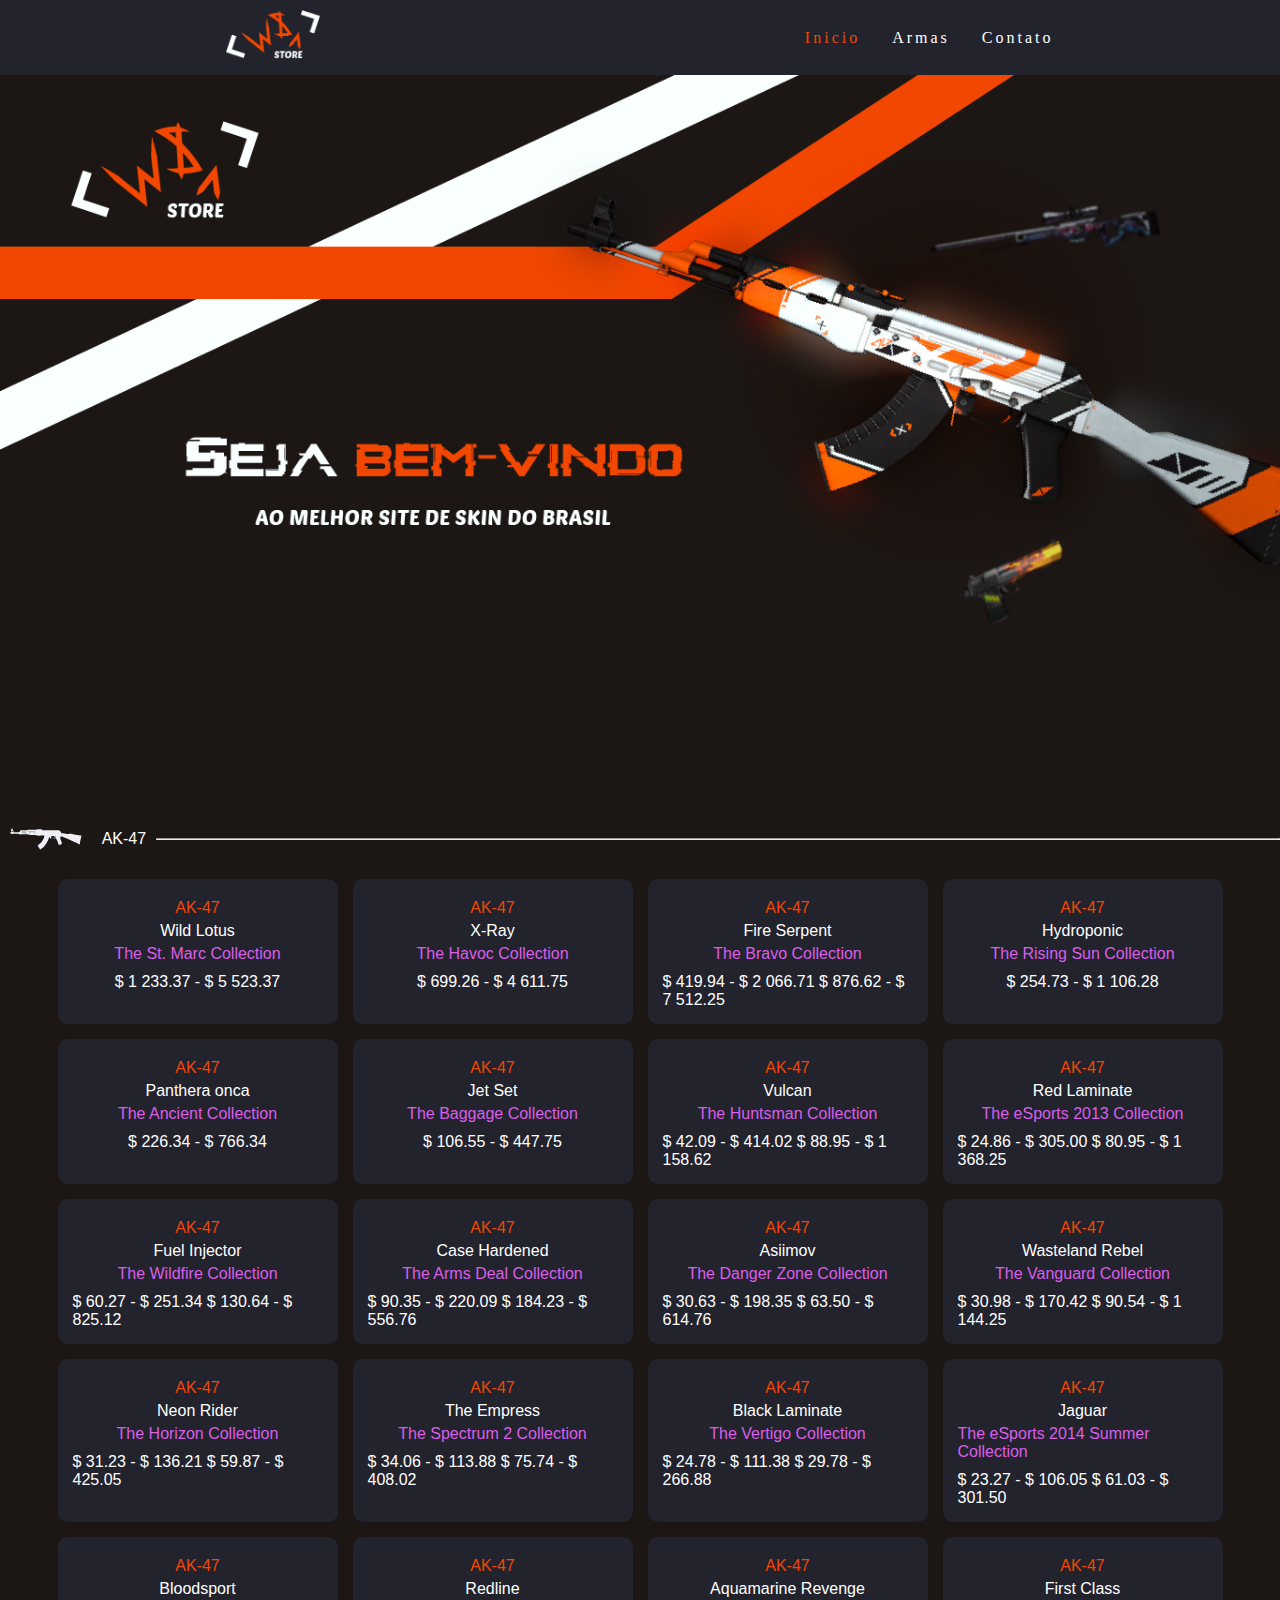
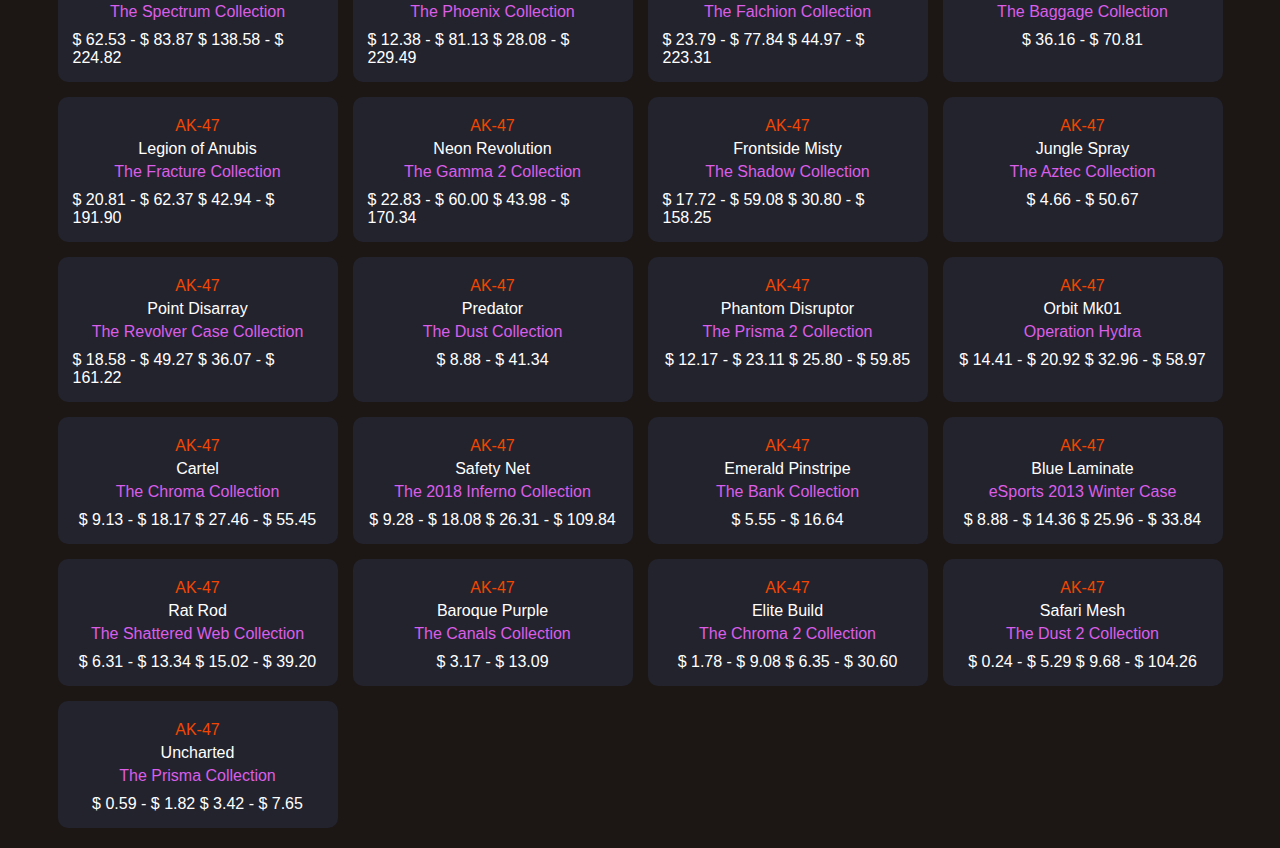
==== home.html @ b6a9496b "Add files via upload" ====
<!DOCTYPE html>
<html lang="pt-br">
<head>
    <meta charset="UTF-8">
    <meta http-equiv="X-UA-Compatible" content="IE=edge">
    <meta name="viewport" content="width=device-width, initial-scale=1.0">
    <link rel="stylesheet" href="style.css">
    <script src="./js/2ci/scripts.js"></script>
</head>
<body onload="load()">
   <header>
       <nav>
           <a class="logo" href="/"><img alt="" src="./img/LOGO.png"/></a>
           <div class="mobile-menu">
            <div class="line1"></div>
            <div class="line2"></div>
            <div class="line3"></div>
           </div>
           <ul class="nav-list">
               <li><a href="#home" class="active">Inicio</a></li>
               <li><a href="#arma">Armas</a></li>
               <li><a href="">Contato</a></li>
           </ul>
       </nav>
   </header>
   <div class="space"></div>
   <main id="home">
       <img alt="" src="img/welcome.png"/>
   </main>
   <section id="arma">
       <div class="title">
            <svg size="80" color="#EFEFF5" viewBox="0 0 47.4 14" rotate="0" width="80px" height="80px" class="styles__Svg-sc-1i5xf5l-0 hkxEvD"><path d="M 27.376 5.12 c 0.177 -0.075 0.87 -0.03 1.115 -0.03 c 0.156 0 0.43 -0.042 0.525 0.047 c 0.046 0.043 0.085 0.104 0.14 0.155 c 0.14 0.134 0.094 0.174 0.094 0.542 c 0 0.344 -0.376 0.427 -0.56 0.52 c 0.02 0.02 -0.005 0.013 0.053 0.025 c 0.055 0.01 0.122 0.002 0.277 -0.065 c 0.518 -0.22 0.414 -0.652 0.436 -0.753 c 0.018 -0.082 0.564 -0.34 0.613 -0.347 c 0 0.347 -0.004 0.695 0 1.042 c 0.002 0.225 -0.016 0.26 -0.135 0.38 c -0.058 0.062 -0.2 0.202 -0.332 0.202 H 27.87 c -0.13 0 -0.303 -0.132 -0.39 -0.193 c -0.17 -0.12 -0.138 -0.158 -0.138 -0.44 c 0 -0.25 -0.024 -0.947 0.03 -1.084 l 0.004 -0.002 Z M 10.608 3.446 c 0 0.107 -0.027 0.122 0.043 0.155 h 0.577 l -0.01 0.053 L 7.58 3.6 l -0.003 -0.155 h 3.032 Z m -8.744 0.1 c 0.122 -0.134 0.11 -0.107 0.363 -0.1 c 0.277 0.005 0.174 -0.016 0.213 -0.047 c 0.052 -0.044 0 -0.035 0.085 -0.056 H 5.63 l -0.01 0.204 l -3.754 -0.006 l -0.002 0.004 Z m 12.105 -1.12 c -0.04 0.057 -0.025 0.06 -0.025 0.148 l -1.173 -0.003 c -0.158 -0.206 -0.18 -0.145 -0.722 -0.145 V 2.22 h 4.62 l 0.024 0.1 c 0.408 0 0.33 -0.042 0.335 0.108 c -0.425 0 -0.36 -0.046 -0.36 0.15 h -1.043 c -0.16 0 -0.09 -0.144 -0.32 -0.15 l -1.34 0.003 l 0.002 -0.006 Z M 7.68 2.22 l 3.08 0.01 c -0.11 0.118 -0.17 0.12 -0.182 0.343 l -2.898 -0.01 V 2.22 Z m -6.498 -0.055 c -0.12 0 -0.13 -0.155 -0.107 -0.274 c 0.067 -0.313 0.098 -0.24 0.774 -0.24 c 0.15 0 0.184 0.378 0.14 0.512 h -0.81 l 0.004 0.003 Z m 33.09 7.186 c -0.087 -0.08 -0.654 -1.605 -0.752 -1.852 c -0.23 -0.585 -0.472 -0.963 -0.137 -1.472 c 0.07 -0.107 0.06 -0.42 0.064 -0.582 c 0.048 -0.1 -0.013 -0.003 0.07 -0.055 c 0.173 -0.105 0.048 -0.096 0.203 -0.114 c 0.11 -0.012 0.28 0.01 0.39 0.02 c 0.82 0.1 0.58 0.083 1.01 0.306 c 0.645 0.335 1.498 0.588 2.13 0.87 c 0.392 0.176 0.773 0.368 1.17 0.538 s 0.804 0.357 1.19 0.54 c 0.385 0.182 0.796 0.346 1.183 0.53 c 0.625 0.295 1.158 0.496 1.774 0.828 c 0.122 0.067 0.49 0.235 0.552 0.308 c 0.082 0.003 1.908 0.96 2.225 1.13 c 0.165 0.09 0.213 0.147 0.442 0.14 c 0.118 -0.002 0.38 -0.023 0.43 -0.133 c 0.05 -0.11 0.15 -1.51 0.264 -1.886 c 0.043 -0.335 0.146 -0.728 0.225 -1.06 c 0.078 -0.34 0.154 -0.68 0.24 -1.022 c 0.085 -0.338 0.168 -0.677 0.253 -1.012 c 0.05 -0.192 0.073 -0.335 -0.046 -0.485 c -0.097 -0.122 -0.27 -0.122 -0.46 -0.16 c -1.414 -0.26 -2.816 -0.514 -4.227 -0.776 l -2.115 -0.39 c -0.448 -0.085 -0.655 -0.137 -1.125 -0.015 c -0.405 0.104 -0.54 0.207 -1.027 0.213 c -0.31 0.006 -0.85 -0.04 -1.097 -0.168 c -0.183 -0.095 -0.21 -0.174 -0.463 -0.11 c -0.107 0.027 -0.353 -0.058 -0.485 -0.082 a 13.376 13.376 0 0 0 -1.094 -0.17 l -1.134 -0.102 c 0 -0.17 0.02 -0.244 -0.058 -0.39 c -0.052 -0.095 -0.128 -0.174 -0.155 -0.262 l 0.165 -0.012 c -0.055 -0.055 -0.152 -0.12 -0.216 -0.165 c -0.128 -0.09 -0.128 -0.074 -0.314 -0.083 c -0.04 -0.216 -0.23 -0.384 -0.34 -0.503 c -0.22 -0.232 -0.382 -0.457 -0.577 -0.463 c -0.064 -0.002 -0.137 0.004 -0.2 0.004 l -1.214 -0.006 c -3.26 0 -6.56 -0.058 -9.824 -0.055 V 0.986 L 20.81 0.98 a 0.374 0.374 0 0 0 0.093 -0.2 c 0.08 0 0.17 -0.01 0.247 0.008 c 0.097 0.024 0.018 0.04 0.19 0.043 l 0.124 -0.353 c -0.3 0.012 0.01 0.152 -0.43 0.15 c -0.286 0 -0.19 -0.114 -0.417 -0.105 c -0.085 0.003 -0.143 0.034 -0.216 0.046 l -1.916 0.006 c -0.433 -0.003 -0.19 0.082 -0.332 0.024 c -0.183 -0.073 -0.277 -0.09 -0.503 0.05 v 0.386 c -0.11 -0.006 -0.095 0 -0.14 -0.088 C 17.47 0.88 17.46 0.842 17.426 0.8 l -5.333 0.134 c -0.35 0.01 -0.43 -0.05 -0.567 0.207 l -0.792 0.03 c -0.04 0.06 -0.003 0.038 -0.06 0.06 c -0.077 0.03 -3.338 -0.02 -3.478 0.014 c -0.317 0.08 -0.603 0.838 -0.84 0.987 c -0.592 0.373 -0.937 0.3 -1.522 0.3 c -0.792 0 -1.588 -0.037 -2.383 -0.037 c 0 -0.326 -0.003 -0.268 -0.12 -0.518 C 2.222 1.74 1.758 0.832 1.737 0.71 c 0.082 -0.085 0.13 -0.085 0.095 -0.268 C 1.77 0.125 1.14 0.192 0.922 0.21 C 0.87 0.314 0.78 0.38 0.79 0.56 l 0.026 1.415 C 0.68 2.07 0.71 1.853 0.71 2.408 c -0.184 0.003 -0.047 0 -0.138 0.107 c -0.37 0 -0.183 -0.088 -0.418 -0.037 c -0.024 0.162 -0.037 0.674 0.012 0.795 c 0.12 0.128 0.58 0.052 0.774 0.07 c 0.003 0.296 0.15 0.372 0.396 0.445 c 0.162 0.05 0.21 -0.006 0.32 -0.06 c 0.116 -0.06 0.232 -0.035 0.38 -0.03 c 1.57 0.04 3.362 0.118 4.886 0.115 L 7 3.95 h 0.262 c 0.116 -0.046 0.024 -0.064 0.15 -0.125 l 4.013 0.05 c 0.073 0.036 0.088 0.06 0.122 0.127 c 0.408 -0.015 1.003 0.09 1.408 0.16 c 0.466 0.078 0.923 0.112 1.396 0.14 c 0.5 0.03 0.985 0.057 1.488 0.078 c 0.48 0.02 0.987 0.015 1.463 0.06 c 0.915 0.09 1.345 0.43 1.91 0.428 c 0.115 0 0.285 0.024 0.37 -0.024 c 0.065 -0.037 0.126 -0.116 0.196 -0.177 c 0.125 -0.113 0.515 -0.043 0.72 -0.034 l 0.727 0.027 c 0.44 0.018 1.064 0.003 1.475 0.064 c -0.015 0.162 0.006 0.107 0.037 0.21 c 0.018 0.06 0.003 0.104 -0.012 0.177 c -0.384 1.814 -1.23 3.177 -2.46 4.505 c -0.075 0.082 -0.164 0.146 -0.24 0.232 a 8.704 8.704 0 0 1 -0.725 0.664 c -0.18 0.144 -0.344 0.278 -0.527 0.415 c -0.197 0.152 -0.5 0.3 -0.502 0.41 c -0.003 0.08 1.256 2.06 1.402 2.29 c 0.192 0.296 0.177 0.375 0.567 0.155 c 0.405 -0.232 1.015 -0.664 1.347 -0.98 c 0.408 -0.388 0.515 -0.443 0.945 -0.915 l 0.648 -0.737 c 1.073 -1.326 1.743 -2.493 2.322 -4.17 c 0.158 -0.453 0.3 -0.913 0.457 -1.38 l 0.33 -0.003 c 0.014 0.15 -0.016 0.445 0.008 0.56 c 0.033 0.153 0.235 0.135 0.3 0.278 c 0 0.16 -0.025 0.314 0.04 0.424 c 0.072 0.128 0.103 0.247 0.17 0.27 V 6.73 c 0 -0.168 -0.033 -0.57 0.22 -0.238 c 0.08 0.11 0.075 0.082 0.23 0.082 c 0.028 0.01 0.275 0.34 0.62 0.36 c 0.192 0.012 1.783 0.012 1.874 -0.015 c 0.258 -0.07 0.453 -0.385 0.602 -0.345 c 0.094 0.055 -0.006 0.015 0.094 0.11 c 0.04 0.04 0.05 0.03 0.09 0.082 c 0.342 0.402 0.63 1.192 0.836 1.694 c 0.296 0.717 0.634 1.375 0.643 2.256 c 0.472 0.26 1.222 0.137 1.63 -0.12 a 1.53 1.53 0 0 0 0.503 -0.51 c 0.314 -0.562 0.128 -0.534 0.125 -0.735 Z" style="fill: rgb(239, 239, 245); transition: fill 0.1s ease 0s;"></path></svg>
            <div><spam>AK-47</spam> </div>
            <hr/>
        </div>
      
       <div class="gridBox" id="gridContainer">
            <!-- <div class="boxItem">
                <div class="type">AK-47</div>
                <div class="name">Wild Lotus</div>
                <div class="collection">the marc asdjod</div>
                <img alt="" src="https://steamcommunity-a.akamaihd.net/economy/image/[base64]/310fx238f"/>
                <div>$ 1000000</div>
            </div> -->
        </div>
   </section>
</body>
<script type="text/javascript" src="./banco/ak47.js"></script>
<script type="text/javascript" src="./card.js"></script>
</html>
---- style.css ----
html,body{
    background-color: #1C1715;
    overflow-x: hidden;
    margin: 0;
    padding: 0;
    font-family: gotham, arial, helvetica, sans-serif;
    color:#fff;
}
* {
    margin: 0;
    padding: 0;
    box-sizing: border-box;
}

a {
    color: #fff;
    text-decoration: none;
    transition: 0.3s;
    font-family: serif;
    margin: 0;
}
a.active{
    color: #F24700;
}
a:hover {
    opacity: 0.7;
}
.logo{
    font-size: 24px;
    text-transform: uppercase;
    letter-spacing: 4px;
}
.logo img{
    height: 50px;
}


nav {
    z-index: 5;
    position: fixed;
    display: flex;
    justify-content: space-around;
    align-items: center;
    font-family: Helvetica, Arial, sans-serif, system-uri, -apple-system;
    background: #23232e;
    height: 75px;
    width: 100vw;
}

.space{
    height: 75px;
}
main img{
    width: 100vw;    
}

.nav-list{
    list-style: none;
    display: flex;
}
.nav-list li {
    letter-spacing: 3px;
    margin-left: 32px;
}
.mobile-menu{
    display: none;
    cursor: pointer;
}

.mobile-menu div {
    width: 32px;
    height: 2px;
    background:#fff;
    margin: 8px;
}

section{
    display: flex;
    flex-direction: column;
    align-items: center;
    padding-bottom: 20px;
}

.title{
    display: inline-flex;
    color:white;
    align-items: center;
    max-width: 100vw;
    width: 100%;
}
.title *{
    margin-left: 10px;
}
.title div{
    white-space: nowrap;
}
.title hr{
    width: 98%;
}


.gridBox{
    display: grid;
    grid-template-columns: repeat(4, 1fr);
    grid-auto-flow: row;
    row-gap: 15px;
    column-gap: 15px;
}
.boxItem{
    width: 280px;
    background-color: #23232e;
    padding: 15px;
    border-radius: 10px;
    display: flex;
    flex-direction: column;
    align-items: center;
}
.boxItem *{
    padding-top: 5px;
}
.boxItem .type{
    color:#F24700;
}
.boxItem .collection{
    color: #da5ee8;
}
.boxItem img{
    width: 200px;
}

@media (max-width: 999px) {
    .nav-list {
        position: fixed;
        z-index: 6;
        top: 75px;
        left: 0;
        width: 50vw;
        background: #23232e;
        flex-direction: column;
        align-items: center;
        justify-content: space-around;
        transform: translateX(100%);
        opacity: 0;
    }
    .nav-list li{
        margin-left: 0;
        opacity: 1;
        padding: 15px;
    }  
    .mobile-menu {
        display: block;
    }
    .title div{
    display: none;
    }
}
@media (max-width: 1200px) {
    .gridBox{
        display: grid;
        grid-template-columns: 1fr 1fr 1fr;
        row-gap: 15px;
    }
}
@media (max-width: 915px) {
    .gridBox{
        display: grid;
        grid-template-columns: 1fr 1fr;
        row-gap: 15px;
    }
}
@media (max-width: 650px) {
    .gridBox{
        display: grid;
        grid-template-columns: 1fr;
        row-gap: 15px;
    }
}

.nav-list.active{
    transform: translateX(0%);
}
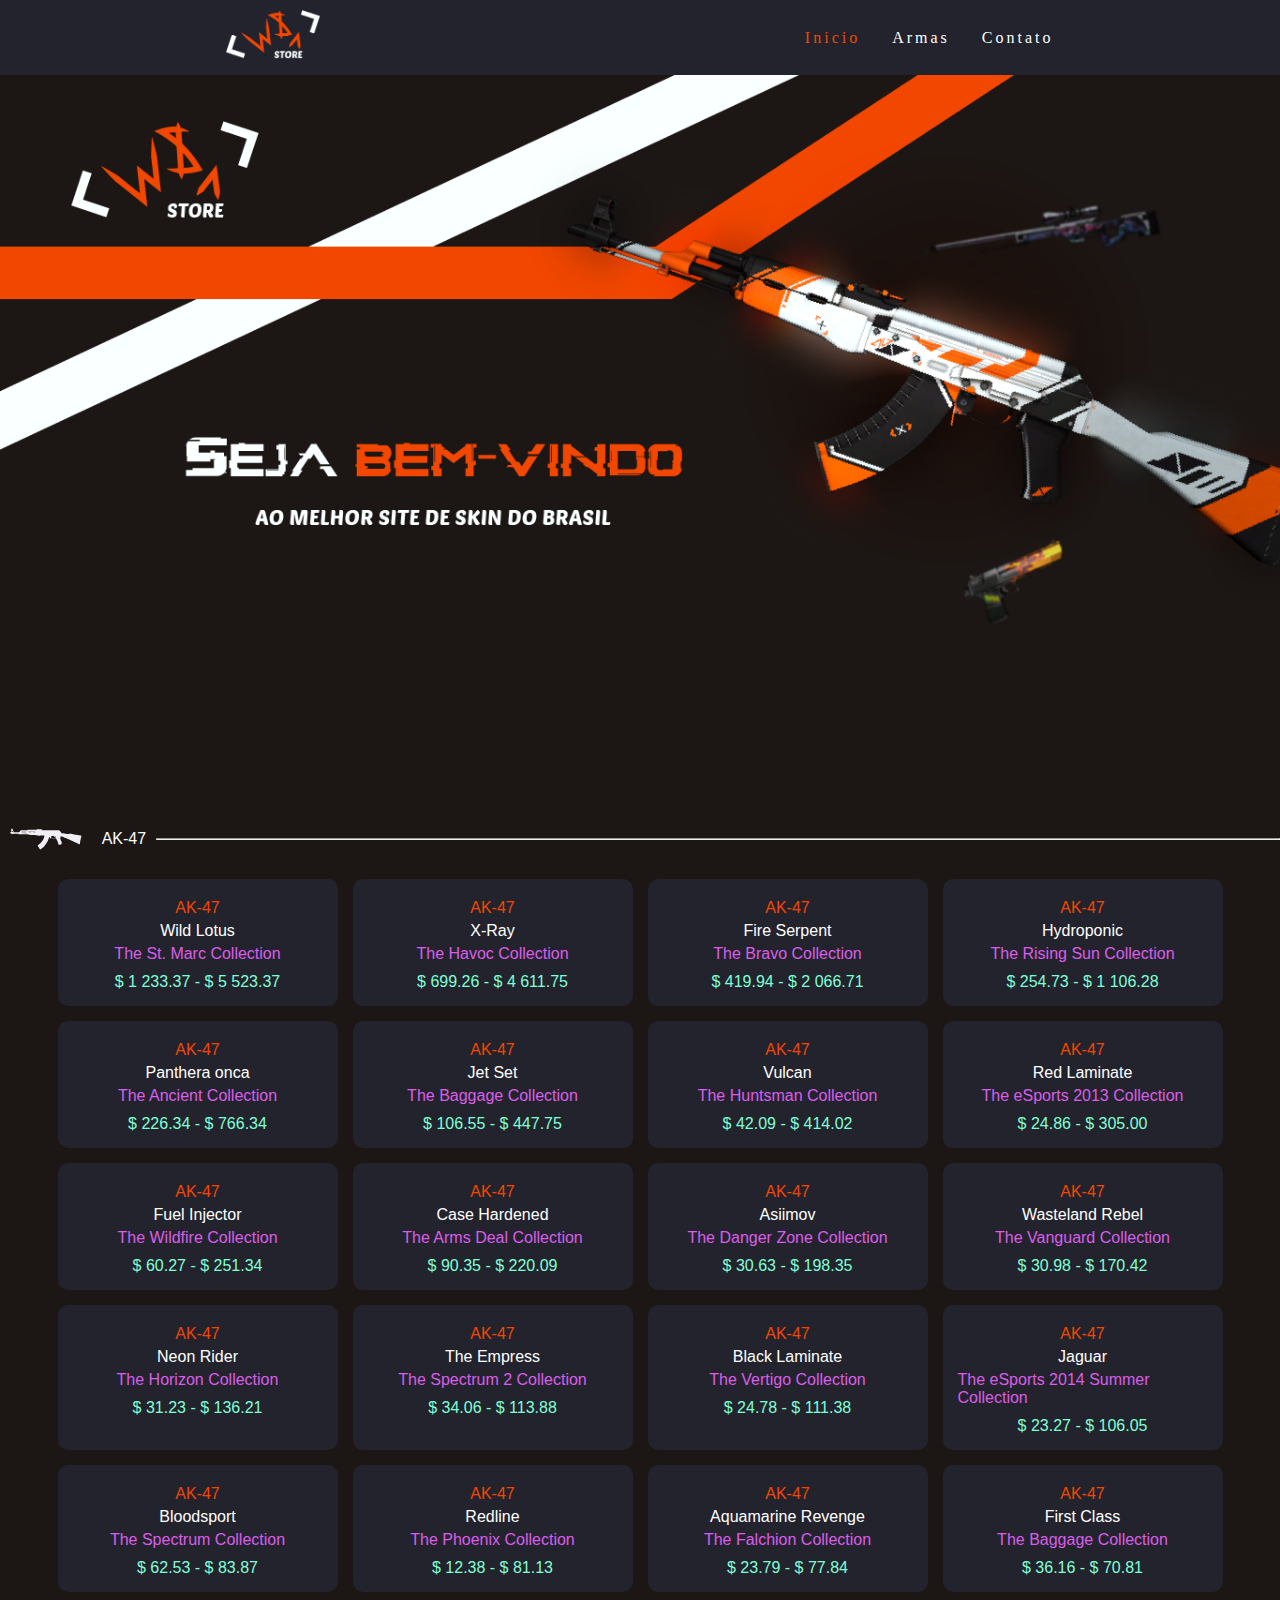
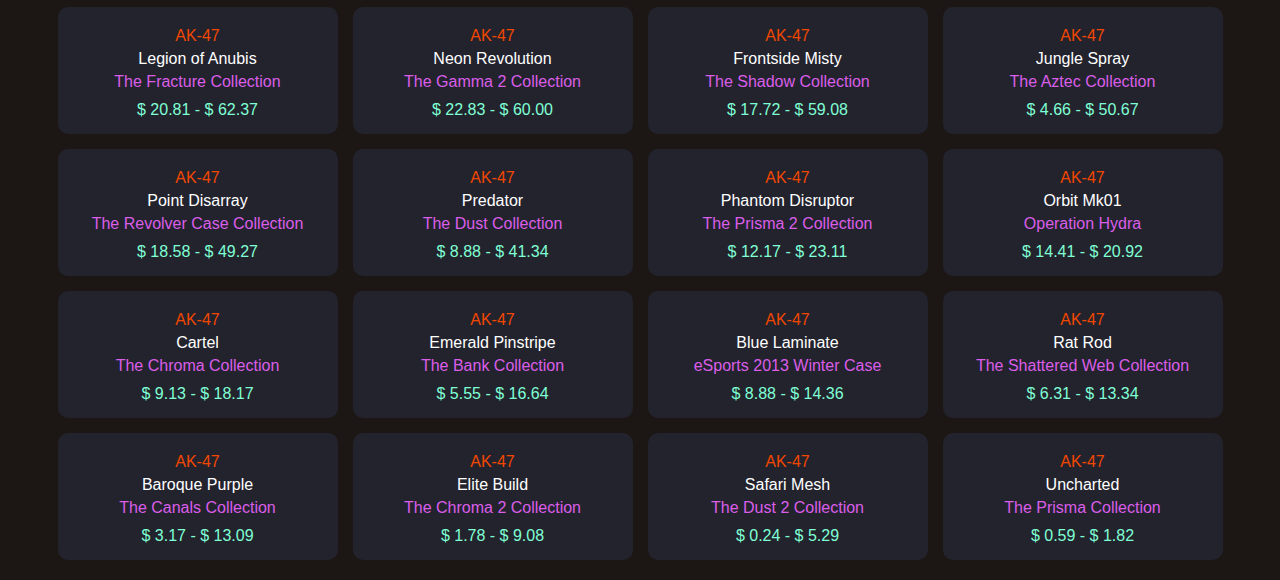
==== commit cb218bac: "Add files via upload" ====
--- a/home.html
+++ b/home.html
@@ -5,21 +5,22 @@
     <meta http-equiv="X-UA-Compatible" content="IE=edge">
     <meta name="viewport" content="width=device-width, initial-scale=1.0">
     <link rel="stylesheet" href="style.css">
-    <script src="./js/2ci/scripts.js"></script>
+    <link rel="icon" href="./img/LOGO.png" sizes="16x16" type="image/png">
+    <title>WSA STORE</title>
 </head>
 <body onload="load()">
    <header>
        <nav>
-           <a class="logo" href="/"><img alt="" src="./img/LOGO.png"/></a>
-           <div class="mobile-menu">
+           <a class="logo" href="./"><img alt="" src="./img/LOGO.png"/></a>
+           <div class="mobile-menu" onclick="menuShow()">
             <div class="line1"></div>
             <div class="line2"></div>
             <div class="line3"></div>
            </div>
-           <ul class="nav-list">
+           <ul class="nav-list" id="nav-list">
                <li><a href="#home" class="active">Inicio</a></li>
-               <li><a href="#arma">Armas</a></li>
-               <li><a href="">Contato</a></li>
+               <li><a href="#arma" >Armas</a></li>
+               <li><a href="#contato">Contato</a></li>
            </ul>
        </nav>
    </header>
@@ -35,16 +36,19 @@
         </div>
       
        <div class="gridBox" id="gridContainer">
-            <!-- <div class="boxItem">
-                <div class="type">AK-47</div>
-                <div class="name">Wild Lotus</div>
-                <div class="collection">the marc asdjod</div>
-                <img alt="" src="https://steamcommunity-a.akamaihd.net/economy/image/[base64]/310fx238f"/>
-                <div>$ 1000000</div>
-            </div> -->
+            <!-- 
+                <div class="boxItem">
+                    <div class="type">AK-47</div>
+                    <div class="name">Wild Lotus</div>
+                    <div class="collection">the marc asdjod</div>
+                    <img alt="" src="https://steamcommunity-a.akamaihd.net/economy/image/[base64]/310fx238f"/>
+                    <div>$ 1000000</div>
+                </div> 
+            -->
         </div>
    </section>
 </body>
 <script type="text/javascript" src="./banco/ak47.js"></script>
-<script type="text/javascript" src="./card.js"></script>
+<script type="text/javascript" src="./js/card.js"></script>
+<script type="text/javascript" src="./js/actions.js"></script>
 </html>--- a/style.css
+++ b/style.css
@@ -81,6 +81,7 @@
     padding-bottom: 20px;
 }
 
+/* linha com imagem*/
 .title{
     display: inline-flex;
     color:white;
@@ -98,7 +99,7 @@
     width: 98%;
 }
 
-
+/* caixa de arma */
 .gridBox{
     display: grid;
     grid-template-columns: repeat(4, 1fr);
@@ -114,6 +115,7 @@
     display: flex;
     flex-direction: column;
     align-items: center;
+    cursor: pointer;
 }
 .boxItem *{
     padding-top: 5px;
@@ -127,8 +129,11 @@
 .boxItem img{
     width: 200px;
 }
+.boxItem .price{
+    color: aquamarine;
+}
 
-@media (max-width: 999px) {
+@media screen and (max-width: 999px) {
     .nav-list {
         position: fixed;
         z-index: 6;
@@ -140,42 +145,40 @@
         align-items: center;
         justify-content: space-around;
         transform: translateX(100%);
-        opacity: 0;
+        visibility: hidden;
+        display:initial;
     }
     .nav-list li{
         margin-left: 0;
         opacity: 1;
         padding: 15px;
+        text-align: center;
     }  
     .mobile-menu {
         display: block;
     }
     .title div{
-    display: none;
+        display: none;
     }
 }
-@media (max-width: 1200px) {
+@media screen and (max-width: 1200px) {
     .gridBox{
         display: grid;
         grid-template-columns: 1fr 1fr 1fr;
         row-gap: 15px;
     }
 }
-@media (max-width: 915px) {
+@media screen and (max-width: 915px) {
     .gridBox{
         display: grid;
         grid-template-columns: 1fr 1fr;
         row-gap: 15px;
     }
 }
-@media (max-width: 650px) {
+@media screen and (max-width: 650px) {
     .gridBox{
         display: grid;
         grid-template-columns: 1fr;
         row-gap: 15px;
     }
 }
-
-.nav-list.active{
-    transform: translateX(0%);
-}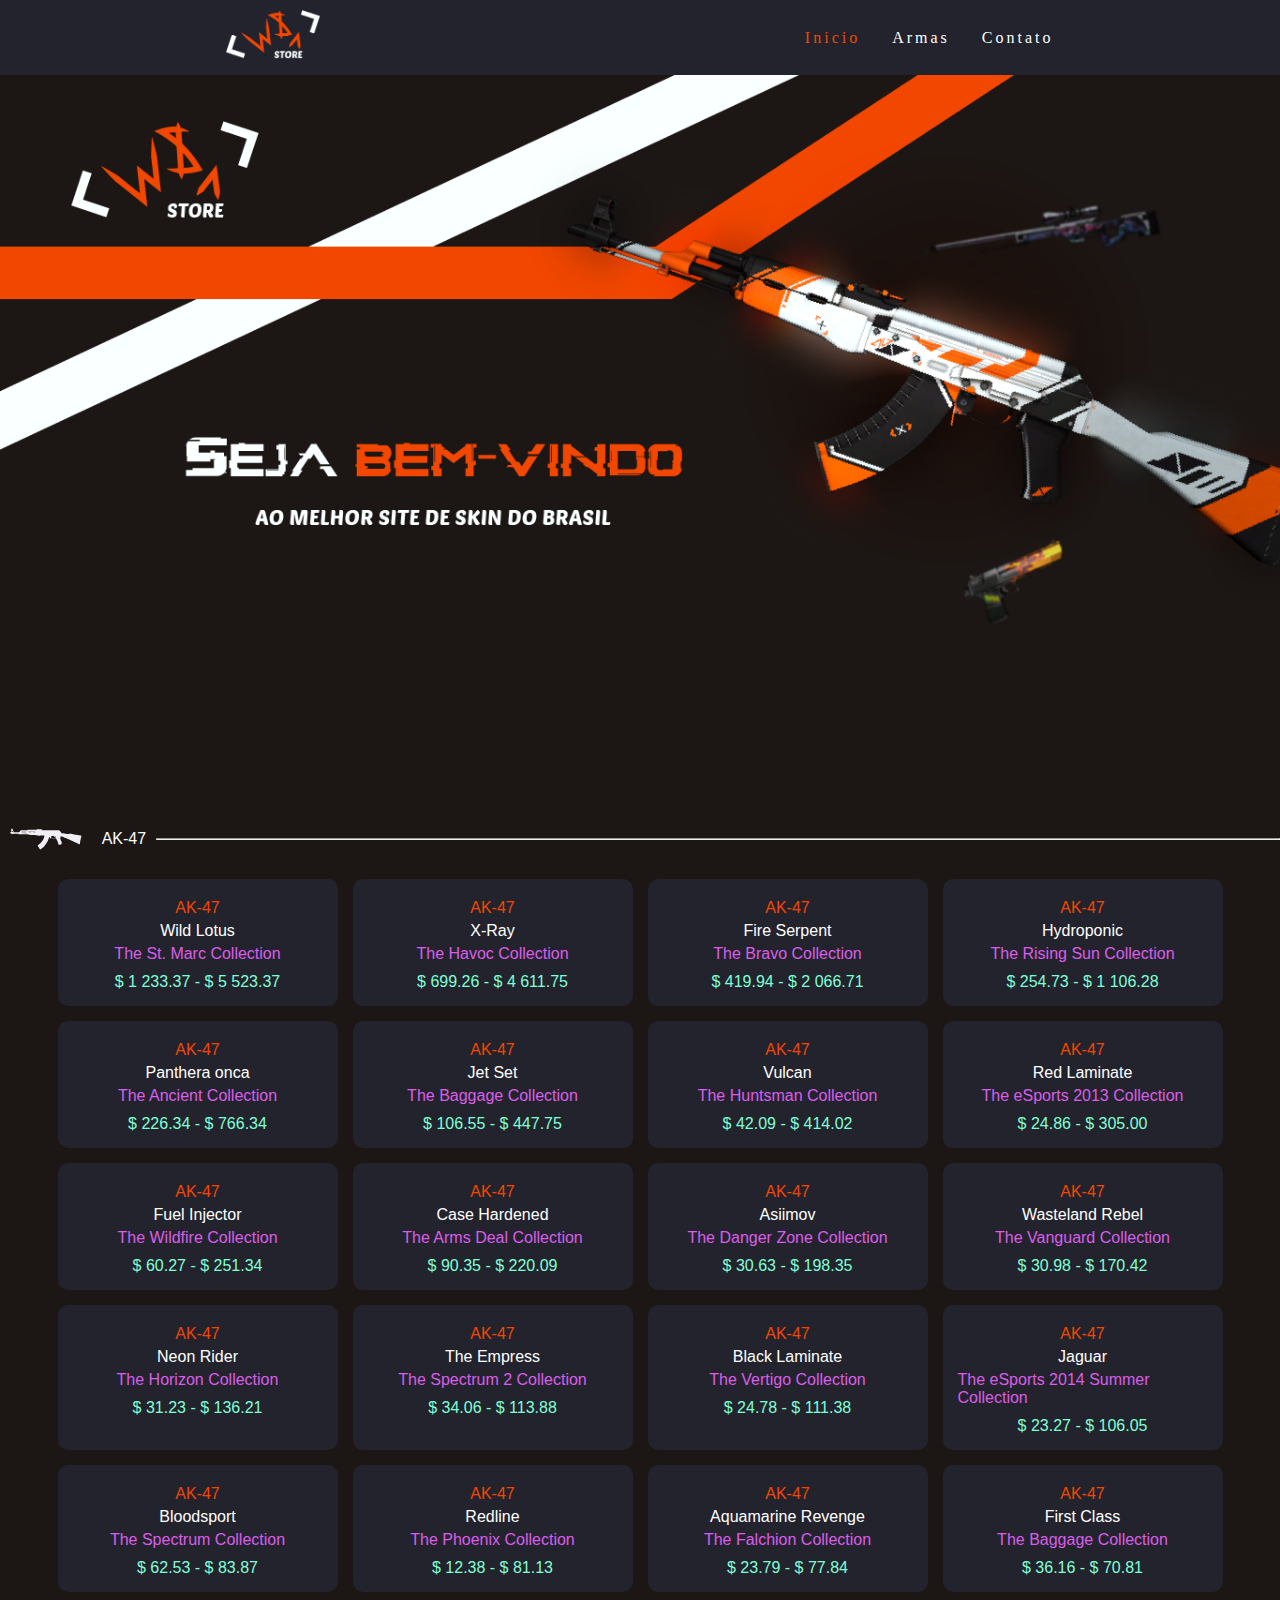
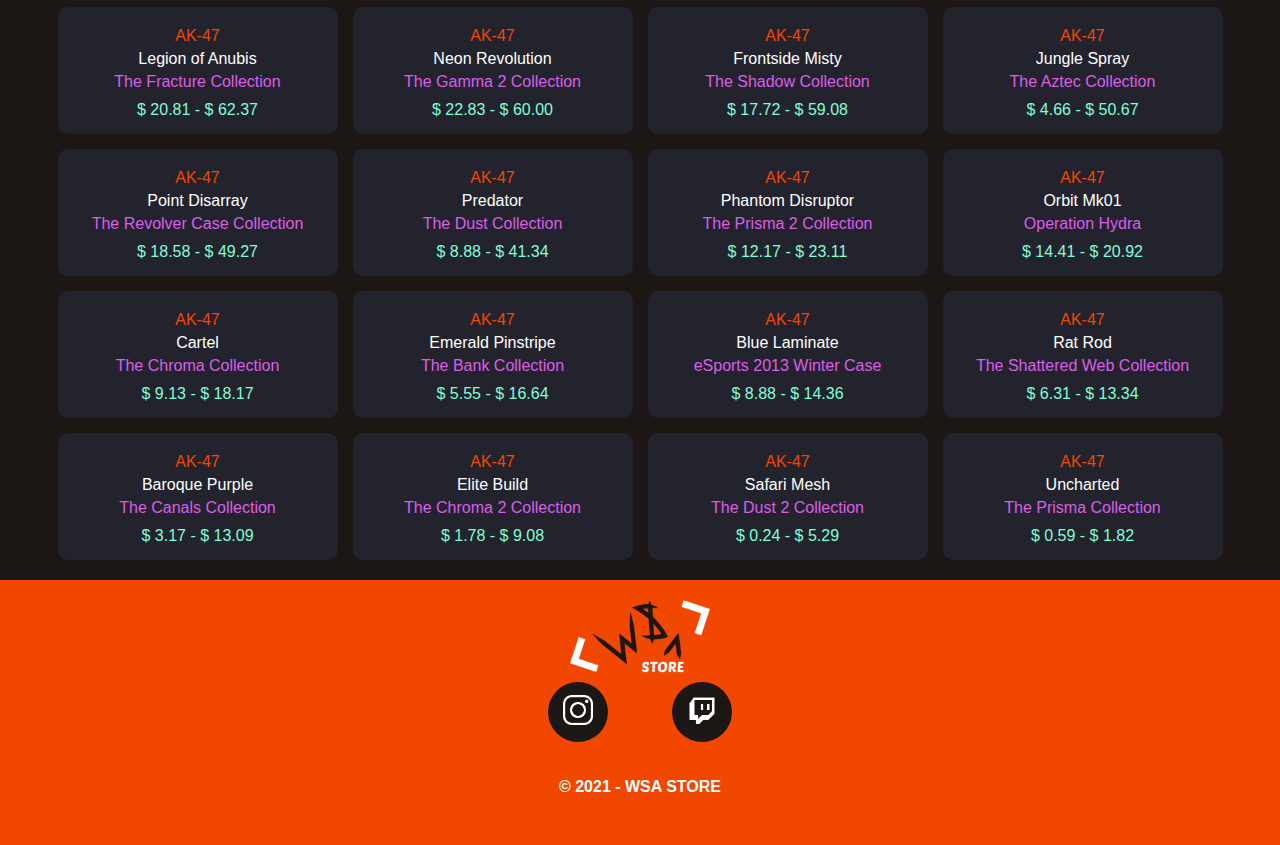
==== commit 94b7a72c: "Add files via upload" ====
--- a/home.html
+++ b/home.html
@@ -9,9 +9,11 @@
     <title>WSA STORE</title>
 </head>
 <body onload="load()">
+    <div class='boxFull' onclick='fullBox()'></div>
+    
    <header>
        <nav>
-           <a class="logo" href="./"><img alt="" src="./img/LOGO.png"/></a>
+           <a class="logo" href="./home.html"><img alt="" src="./img/LOGO.png"/></a>
            <div class="mobile-menu" onclick="menuShow()">
             <div class="line1"></div>
             <div class="line2"></div>
@@ -47,8 +49,26 @@
             -->
         </div>
    </section>
+   <section id="contato">
+        <a class="logodark" href="./home.html"><img alt="" src="./img/LOGODARK.png"/></a>
+        <div class="socialMedia">
+            <div>
+                <a href="https://www.instagram.com/_wenxpx/" target="_blank">
+                    <img alt="" src="./img/instagram.png"/>
+                </a>
+            </div>
+            <div>
+                <a href="https://www.twitch.tv/wsaz1ka?ab_channel=wsaz1ka" target="_blank">
+                    <img alt="" src="./img/twitch.png"/>
+                </a>
+            </div>
+        </div>
+        <div class="copyright">
+            © 2021 - WSA STORE
+        </div>
+   </section>
 </body>
 <script type="text/javascript" src="./banco/ak47.js"></script>
+<script type="text/javascript" src="./js/actions.js"></script>
 <script type="text/javascript" src="./js/card.js"></script>
-<script type="text/javascript" src="./js/actions.js"></script>
 </html>--- a/style.css
+++ b/style.css
@@ -1,3 +1,4 @@
+/* Config gerais */
 html,body{
     background-color: #1C1715;
     overflow-x: hidden;
@@ -12,17 +13,19 @@
     box-sizing: border-box;
 }
 
-a {
+
+/* Links do site */
+li a {
     color: #fff;
     text-decoration: none;
     transition: 0.3s;
     font-family: serif;
     margin: 0;
 }
-a.active{
+li a.active{
     color: #F24700;
 }
-a:hover {
+li a:hover {
     opacity: 0.7;
 }
 .logo{
@@ -34,7 +37,7 @@
     height: 50px;
 }
 
-
+/* Header */
 nav {
     z-index: 5;
     position: fixed;
@@ -54,6 +57,8 @@
     width: 100vw;    
 }
 
+
+/* NavBar */
 .nav-list{
     list-style: none;
     display: flex;
@@ -133,6 +138,72 @@
     color: aquamarine;
 }
 
+/* Inspeção de Skin */
+.boxFull{
+    background-color: rgba(0,0,0,.75);
+    position: fixed;
+    z-index: 99;
+    top: 0;
+    bottom:0;
+    left: 0;
+    right: 0;
+    justify-content: center;
+    align-items: center;
+    display: none;
+    cursor: pointer;
+    visibility: hidden;
+}
+
+/* Contatos */
+
+#contato{
+  background-color: #F24700;  
+  display: grid;
+  grid-template-rows: 1fr 1fr 1fr;
+  flex-direction: column;
+  justify-content: center;
+  align-items: center;
+  min-height: 150px;
+  padding: 20px;
+}
+.socialMedia{
+    display: grid;
+    grid-template-columns: 1fr 1fr;
+    column-gap: 5vw;
+
+}
+.socialMedia div{
+    font-weight: bold;
+    background-color:#1C1715;
+    border-radius: 100%;
+    height: 60px;
+    width: 60px;
+    display: flex;
+    justify-content: center;
+    align-items: center;
+}
+
+.socialMedia img{
+    height: 30px;
+}
+.logodark{
+    display: flex;
+    justify-content: center;
+    align-items: center;
+}
+.logodark img{
+    height: 75px;
+    margin: 0px auto;
+}
+.copyright{
+    font-weight: bold;
+    text-align: center;
+}
+
+
+
+
+/* Responsividade do projeto */
 @media screen and (max-width: 999px) {
     .nav-list {
         position: fixed;
